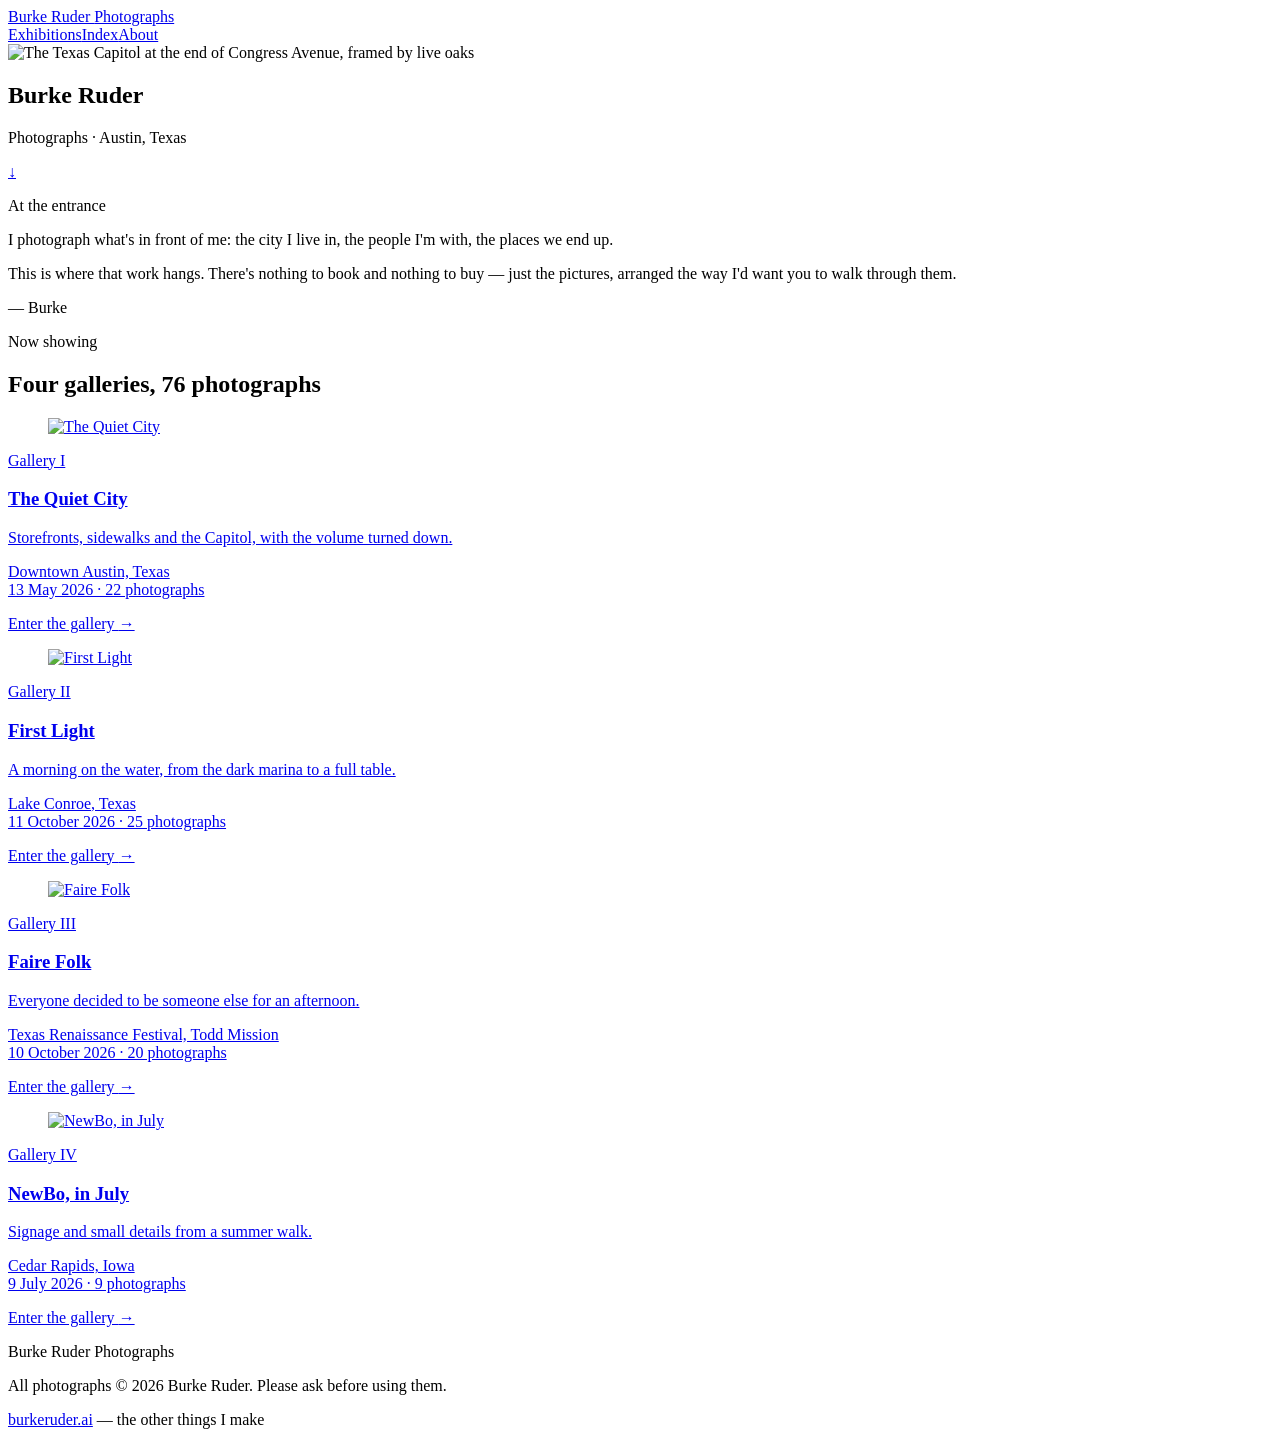
==== public/index.html @ d336b5be "Burke Ruder Photographs: museum-style photography site Four galleries (The Quiet City, First Light, " ====
<!doctype html>
<html lang="en">
<head>
<meta charset="utf-8">
<meta name="viewport" content="width=device-width, initial-scale=1">
<title>Burke Ruder — Photographs</title>
<meta name="description" content="The photography of Burke Ruder: street work from downtown Austin, mornings on Lake Conroe, portraits from the Texas Renaissance Festival, and more.">
<meta name="robots" content="noindex, nofollow">
<link rel="canonical" href="https://burkeruder.com/">
<meta name="theme-color" content="#11100e">
<meta property="og:type" content="website">
<meta property="og:site_name" content="Burke Ruder Photographs">
<meta property="og:title" content="Burke Ruder — Photographs">
<meta property="og:description" content="The photography of Burke Ruder: street work from downtown Austin, mornings on Lake Conroe, portraits from the Texas Renaissance Festival, and more.">
<meta property="og:url" content="https://burkeruder.com/">
<meta property="og:image" content="https://burkeruder.com/img/austin/01.jpg">
<meta name="twitter:card" content="summary_large_image">
<link rel="icon" href="/favicon.svg" type="image/svg+xml">
<link rel="preconnect" href="https://fonts.googleapis.com"><link rel="preconnect" href="https://fonts.gstatic.com" crossorigin><link href="https://fonts.googleapis.com/css2?family=Cormorant+Garamond:ital,wght@0,400;0,500;1,400;1,500&family=Inter:wght@400;500&family=IBM+Plex+Mono:wght@400;500&display=swap" rel="stylesheet">
<link rel="stylesheet" href="/site.css">
</head>
<body class="home">
<header class="nav">
  <a class="mark" href="/">Burke Ruder <span>Photographs</span></a>
  <nav><a href="/exhibitions/">Exhibitions</a><a href="/index-of-works/">Index</a><a href="/about/">About</a></nav>
</header>

<section class="hero">
  <img class="heroimg" src="/img/austin/01.jpg" srcset="/img/austin/01-s.jpg 873w, /img/austin/01.jpg 2328w" sizes="100vw" width="873" height="900" alt="The Texas Capitol at the end of Congress Avenue, framed by live oaks" fetchpriority=high decoding="async">
  <div class="vignette"></div><div class="grain"></div>
  <div class="herotext">
    <h1>Burke Ruder</h1>
    <p class="label light">Photographs · Austin, Texas</p>
  </div>
  <a class="scrollcue" href="#entrance" aria-label="Scroll to the entrance">↓</a>
</section>

<section class="entrance" id="entrance">
  <p class="label">At the entrance</p>
  <div class="statement"><p>I photograph what&#x27;s in front of me: the city I live in, the people I&#x27;m with, the places we end up.</p><p>This is where that work hangs. There&#x27;s nothing to book and nothing to buy — just the pictures, arranged the way I&#x27;d want you to walk through them.</p></div>
  <p class="sig">— Burke</p>
</section>

<section class="rooms" id="exhibitions">
  <div class="roomshead">
    <p class="label">Now showing</p>
    <h2>Four galleries, 76 photographs</h2>
  </div>
  
    <a class="room" href="/exhibitions/the-quiet-city/">
      <figure class="roomimg"><img class="" src="/img/austin/12.jpg" srcset="/img/austin/12-s.jpg 900w, /img/austin/12.jpg 2400w" sizes="(max-width: 900px) 100vw, 60vw" width="900" height="600" alt="The Quiet City" loading=lazy decoding="async"></figure>
      <div class="roomtext">
        <p class="label">Gallery I</p>
        <h3>The Quiet City</h3>
        <p class="dek">Storefronts, sidewalks and the Capitol, with the volume turned down.</p>
        <p class="meta">Downtown Austin, Texas<br>13 May 2026 · 22 photographs</p>
        <span class="enter">Enter the gallery <span aria-hidden="true">→</span></span>
      </div>
    </a>
    <a class="room" href="/exhibitions/first-light/">
      <figure class="roomimg"><img class="" src="/img/conroe/02.jpg" srcset="/img/conroe/02-s.jpg 600w, /img/conroe/02.jpg 1600w" sizes="(max-width: 900px) 100vw, 60vw" width="600" height="900" alt="First Light" loading=lazy decoding="async"></figure>
      <div class="roomtext">
        <p class="label">Gallery II</p>
        <h3>First Light</h3>
        <p class="dek">A morning on the water, from the dark marina to a full table.</p>
        <p class="meta">Lake Conroe, Texas<br>11 October 2026 · 25 photographs</p>
        <span class="enter">Enter the gallery <span aria-hidden="true">→</span></span>
      </div>
    </a>
    <a class="room" href="/exhibitions/faire-folk/">
      <figure class="roomimg"><img class="" src="/img/faire/03.jpg" srcset="/img/faire/03-s.jpg 900w, /img/faire/03.jpg 2400w" sizes="(max-width: 900px) 100vw, 60vw" width="900" height="600" alt="Faire Folk" loading=lazy decoding="async"></figure>
      <div class="roomtext">
        <p class="label">Gallery III</p>
        <h3>Faire Folk</h3>
        <p class="dek">Everyone decided to be someone else for an afternoon.</p>
        <p class="meta">Texas Renaissance Festival, Todd Mission<br>10 October 2026 · 20 photographs</p>
        <span class="enter">Enter the gallery <span aria-hidden="true">→</span></span>
      </div>
    </a>
    <a class="room" href="/exhibitions/newbo-in-july/">
      <figure class="roomimg"><img class="" src="/img/cedar/01.jpg" srcset="/img/cedar/01-s.jpg 900w, /img/cedar/01.jpg 2400w" sizes="(max-width: 900px) 100vw, 60vw" width="900" height="352" alt="NewBo, in July" loading=lazy decoding="async"></figure>
      <div class="roomtext">
        <p class="label">Gallery IV</p>
        <h3>NewBo, in July</h3>
        <p class="dek">Signage and small details from a summer walk.</p>
        <p class="meta">Cedar Rapids, Iowa<br>9 July 2026 · 9 photographs</p>
        <span class="enter">Enter the gallery <span aria-hidden="true">→</span></span>
      </div>
    </a>
</section>
<footer class="foot">
  <div class="footin">
    <p class="mark">Burke Ruder <span>Photographs</span></p>
    <p>All photographs © 2026 Burke Ruder. Please ask before using them.</p>
    <p><a href="https://burkeruder.ai">burkeruder.ai</a> — the other things I make</p>
  </div>
</footer>
<script src="/site.js" defer></script>
</body>
</html>
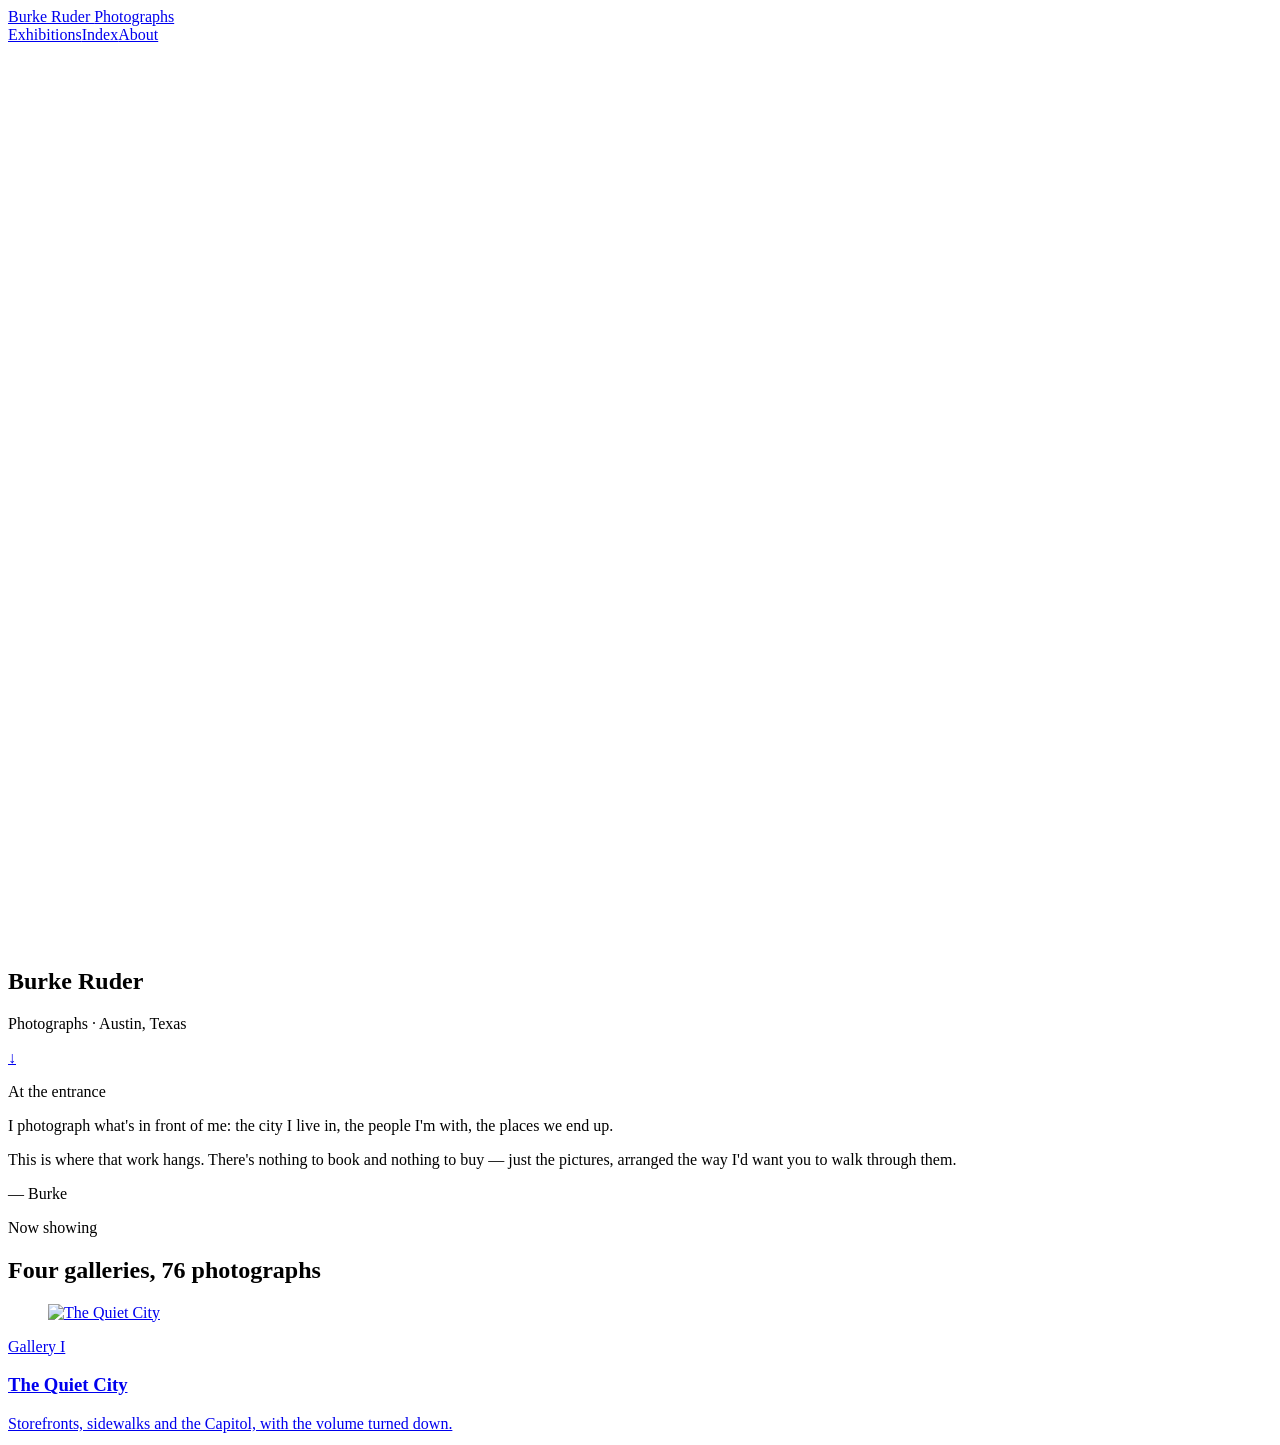
==== commit 39b5592f: "Motion animations, view transitions, lighter images - Motion 14.1.0 (vendored): letter-by-letter nam" ====
--- a/public/index.html
+++ b/public/index.html
@@ -18,6 +18,14 @@
 <link rel="icon" href="/favicon.svg" type="image/svg+xml">
 <link rel="preconnect" href="https://fonts.googleapis.com"><link rel="preconnect" href="https://fonts.gstatic.com" crossorigin><link href="https://fonts.googleapis.com/css2?family=Cormorant+Garamond:ital,wght@0,400;0,500;1,400;1,500&family=Inter:wght@400;500&family=IBM+Plex+Mono:wght@400;500&display=swap" rel="stylesheet">
 <link rel="stylesheet" href="/site.css">
+<script>
+  // Hide reveal targets until Motion plays them in; fail open after 2.5s.
+  if (!matchMedia("(prefers-reduced-motion: reduce)").matches) {
+    document.documentElement.classList.add("m");
+    setTimeout(() => { if (!window.__motion) document.documentElement.classList.remove("m"); }, 2500);
+  }
+</script>
+<link rel="preload" as="image" href="/img/austin/01-m.jpg" imagesrcset="/img/austin/01-s.jpg 873w, /img/austin/01-m.jpg 1552w, /img/austin/01.jpg 2328w" imagesizes="100vw" fetchpriority="high">
 </head>
 <body class="home">
 <header class="nav">
@@ -26,7 +34,7 @@
 </header>
 
 <section class="hero">
-  <img class="heroimg" src="/img/austin/01.jpg" srcset="/img/austin/01-s.jpg 873w, /img/austin/01.jpg 2328w" sizes="100vw" width="873" height="900" alt="The Texas Capitol at the end of Congress Avenue, framed by live oaks" fetchpriority=high decoding="async">
+  <div class="heroframe"><img class="heroimg" src="/img/austin/01-m.jpg" srcset="/img/austin/01-s.jpg 873w, /img/austin/01-m.jpg 1552w, /img/austin/01.jpg 2328w" sizes="100vw" width="873" height="900" alt="The Texas Capitol at the end of Congress Avenue, framed by live oaks" fetchpriority=high decoding="async"></div>
   <div class="vignette"></div><div class="grain"></div>
   <div class="herotext">
     <h1>Burke Ruder</h1>
@@ -48,46 +56,47 @@
   </div>
   
     <a class="room" href="/exhibitions/the-quiet-city/">
-      <figure class="roomimg"><img class="" src="/img/austin/12.jpg" srcset="/img/austin/12-s.jpg 900w, /img/austin/12.jpg 2400w" sizes="(max-width: 900px) 100vw, 60vw" width="900" height="600" alt="The Quiet City" loading=lazy decoding="async"></figure>
+      <figure class="roomimg"><img class="" src="/img/austin/12-m.jpg" srcset="/img/austin/12-s.jpg 900w, /img/austin/12-m.jpg 1600w, /img/austin/12.jpg 2400w" sizes="(max-width: 900px) 100vw, 60vw" width="900" height="600" alt="The Quiet City" loading=lazy decoding="async"></figure>
       <div class="roomtext">
         <p class="label">Gallery I</p>
-        <h3>The Quiet City</h3>
+        <h3 style="view-transition-name: t-the-quiet-city">The Quiet City</h3>
         <p class="dek">Storefronts, sidewalks and the Capitol, with the volume turned down.</p>
         <p class="meta">Downtown Austin, Texas<br>13 May 2026 · 22 photographs</p>
         <span class="enter">Enter the gallery <span aria-hidden="true">→</span></span>
       </div>
     </a>
     <a class="room" href="/exhibitions/first-light/">
-      <figure class="roomimg"><img class="" src="/img/conroe/02.jpg" srcset="/img/conroe/02-s.jpg 600w, /img/conroe/02.jpg 1600w" sizes="(max-width: 900px) 100vw, 60vw" width="600" height="900" alt="First Light" loading=lazy decoding="async"></figure>
+      <figure class="roomimg"><img class="" src="/img/conroe/02-m.jpg" srcset="/img/conroe/02-s.jpg 600w, /img/conroe/02-m.jpg 1067w, /img/conroe/02.jpg 1600w" sizes="(max-width: 900px) 100vw, 60vw" width="600" height="900" alt="First Light" loading=lazy decoding="async"></figure>
       <div class="roomtext">
         <p class="label">Gallery II</p>
-        <h3>First Light</h3>
+        <h3 style="view-transition-name: t-first-light">First Light</h3>
         <p class="dek">A morning on the water, from the dark marina to a full table.</p>
         <p class="meta">Lake Conroe, Texas<br>11 October 2026 · 25 photographs</p>
         <span class="enter">Enter the gallery <span aria-hidden="true">→</span></span>
       </div>
     </a>
     <a class="room" href="/exhibitions/faire-folk/">
-      <figure class="roomimg"><img class="" src="/img/faire/03.jpg" srcset="/img/faire/03-s.jpg 900w, /img/faire/03.jpg 2400w" sizes="(max-width: 900px) 100vw, 60vw" width="900" height="600" alt="Faire Folk" loading=lazy decoding="async"></figure>
+      <figure class="roomimg"><img class="" src="/img/faire/03-m.jpg" srcset="/img/faire/03-s.jpg 900w, /img/faire/03-m.jpg 1600w, /img/faire/03.jpg 2400w" sizes="(max-width: 900px) 100vw, 60vw" width="900" height="600" alt="Faire Folk" loading=lazy decoding="async"></figure>
       <div class="roomtext">
         <p class="label">Gallery III</p>
-        <h3>Faire Folk</h3>
+        <h3 style="view-transition-name: t-faire-folk">Faire Folk</h3>
         <p class="dek">Everyone decided to be someone else for an afternoon.</p>
         <p class="meta">Texas Renaissance Festival, Todd Mission<br>10 October 2026 · 20 photographs</p>
         <span class="enter">Enter the gallery <span aria-hidden="true">→</span></span>
       </div>
     </a>
     <a class="room" href="/exhibitions/newbo-in-july/">
-      <figure class="roomimg"><img class="" src="/img/cedar/01.jpg" srcset="/img/cedar/01-s.jpg 900w, /img/cedar/01.jpg 2400w" sizes="(max-width: 900px) 100vw, 60vw" width="900" height="352" alt="NewBo, in July" loading=lazy decoding="async"></figure>
+      <figure class="roomimg"><img class="" src="/img/cedar/01-m.jpg" srcset="/img/cedar/01-s.jpg 900w, /img/cedar/01-m.jpg 1600w, /img/cedar/01.jpg 2400w" sizes="(max-width: 900px) 100vw, 60vw" width="900" height="352" alt="NewBo, in July" loading=lazy decoding="async"></figure>
       <div class="roomtext">
         <p class="label">Gallery IV</p>
-        <h3>NewBo, in July</h3>
+        <h3 style="view-transition-name: t-newbo-in-july">NewBo, in July</h3>
         <p class="dek">Signage and small details from a summer walk.</p>
         <p class="meta">Cedar Rapids, Iowa<br>9 July 2026 · 9 photographs</p>
         <span class="enter">Enter the gallery <span aria-hidden="true">→</span></span>
       </div>
     </a>
 </section>
+<script type="application/ld+json">{"@context": "https://schema.org", "@graph": [{"@type": "Person", "@id": "https://burkeruder.com/#burke", "name": "Burke Ruder", "jobTitle": "Photographer", "address": {"@type": "PostalAddress", "addressLocality": "Austin", "addressRegion": "TX", "addressCountry": "US"}, "url": "https://burkeruder.com", "sameAs": ["https://burkeruder.ai"]}, {"@type": "WebSite", "name": "Burke Ruder Photographs", "url": "https://burkeruder.com", "author": {"@id": "https://burkeruder.com/#burke"}}, {"@type": "ImageGallery", "name": "The Quiet City", "url": "https://burkeruder.com/exhibitions/the-quiet-city/", "description": "Storefronts, sidewalks and the Capitol, with the volume turned down.", "contentLocation": "Downtown Austin, Texas", "author": {"@id": "https://burkeruder.com/#burke"}, "image": "https://burkeruder.com/img/austin/12.jpg"}, {"@type": "ImageGallery", "name": "First Light", "url": "https://burkeruder.com/exhibitions/first-light/", "description": "A morning on the water, from the dark marina to a full table.", "contentLocation": "Lake Conroe, Texas", "author": {"@id": "https://burkeruder.com/#burke"}, "image": "https://burkeruder.com/img/conroe/02.jpg"}, {"@type": "ImageGallery", "name": "Faire Folk", "url": "https://burkeruder.com/exhibitions/faire-folk/", "description": "Everyone decided to be someone else for an afternoon.", "contentLocation": "Texas Renaissance Festival, Todd Mission", "author": {"@id": "https://burkeruder.com/#burke"}, "image": "https://burkeruder.com/img/faire/03.jpg"}, {"@type": "ImageGallery", "name": "NewBo, in July", "url": "https://burkeruder.com/exhibitions/newbo-in-july/", "description": "Signage and small details from a summer walk.", "contentLocation": "Cedar Rapids, Iowa", "author": {"@id": "https://burkeruder.com/#burke"}, "image": "https://burkeruder.com/img/cedar/01.jpg"}]}</script>
 <footer class="foot">
   <div class="footin">
     <p class="mark">Burke Ruder <span>Photographs</span></p>
@@ -95,6 +104,7 @@
     <p><a href="https://burkeruder.ai">burkeruder.ai</a> — the other things I make</p>
   </div>
 </footer>
+<script src="/vendor/motion-14.1.0.js" defer></script>
 <script src="/site.js" defer></script>
 </body>
 </html>
